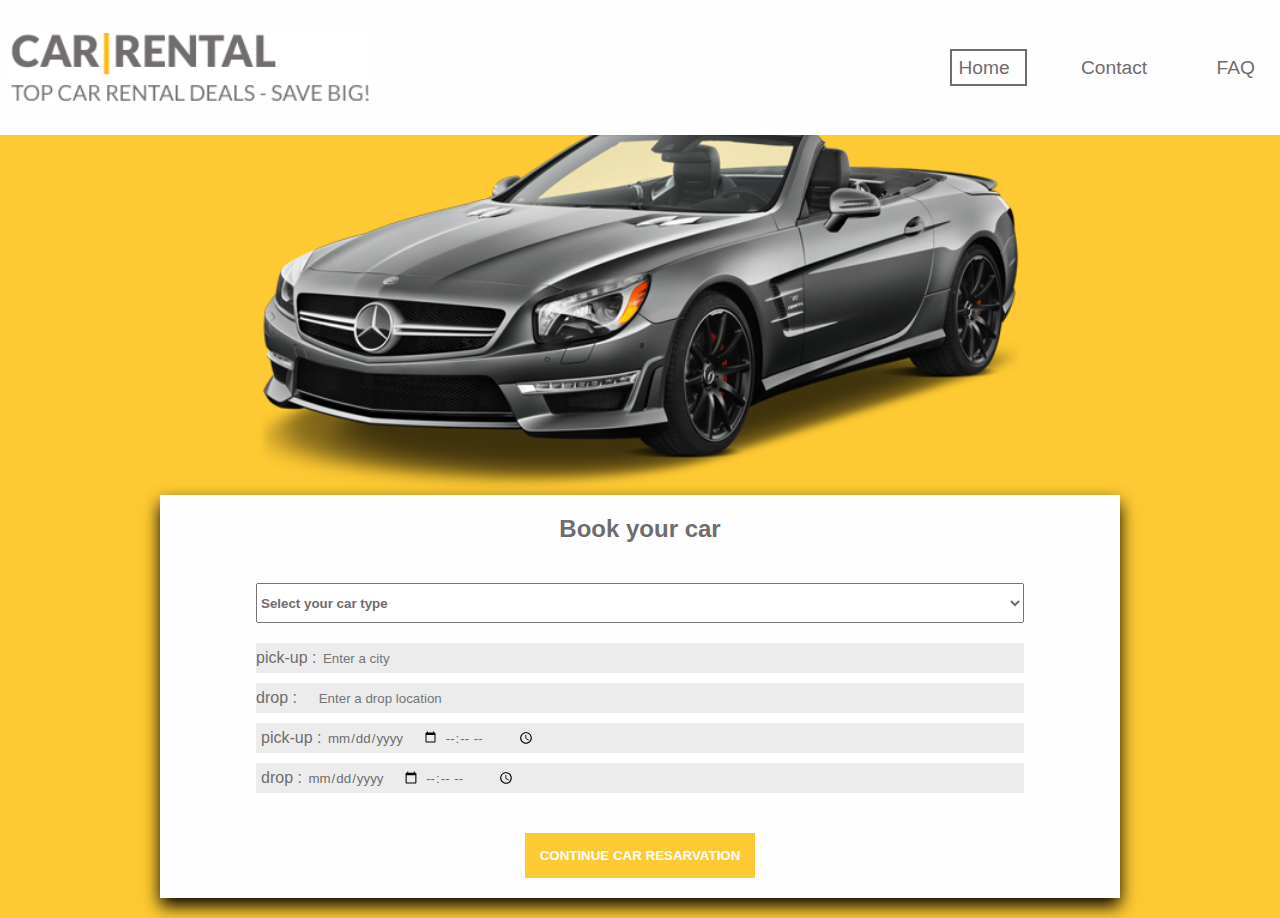
==== home.html @ 71b26224 "Add files via upload" ====
<!DOCTYPE html>
<html lang="en">
<head>
    <meta charset="UTF-8">
    <meta name="viewport" content="width=device-width, initial-scale=1.0">
    <link rel="stylesheet" href="home.css">
    <title>Car-Rental-System</title>
</head>
<body>
    <div id="home">
        <div id="navi-bar">
            <img src="logoFinal.gif" alt="" id="logo">
            <ul>
                <a href=""  class="navi-link , active">Home</a>
                <a href="" class="navi-link">Contact</a>
                <a href="" class="navi-link">FAQ</a>
            <ul>
        </div>
        <div id="main-content">
            <div id="image">
                <img id="img"src="Benz.png" alt="">
            </div>
            <div id="content">
                <form action="" name="book-car">
                    <h2>Book your car</h2>
                    <select name="cars" id="cars">
                        <option value="">Select your car type</option>
                        <option value="volvo">Volvo</option>
                        <option value="saab">Saab</option>
                        <option value="mercedes">Mercedes</option>
                        <option value="audi">Audi</option>
                    </select>
                    <div id="pick-up">
                        <label for="pick-up">pick-up :</label>
                        <input type="text" placeholder="Enter a city" name="pick-up">
                    </div>
                    <div id="drop">
                        <label for="drop">drop :</label>
                        <input type="text"  name="drop"placeholder="Enter a drop location">
                    </div>
                    <div class="pick-up-DT">
                        <label for="pick-up-DT">pick-up :</label>
                        <input type="date" name="pick-up-DT">
                        <input type="time" name="pick-up-DT">
                    </div>
                    <div class="pick-up-DT">
                        <label for="drop-DT">drop :</label>
                        <input type="date" name="drop-DT">
                        <input type="time" name="drop-DT">
                    </div>
                    <h4><button type="submit">CONTINUE CAR RESARVATION</button></h4>
                </form>
            </div>
        </div>
        
    </div>
    
</body>
</html>
---- home.css ----
*{
    margin: 0;
    box-sizing: border-box;
    font-family: 'Lucida Sans', 'Lucida Sans Regular', 'Lucida Grande', 'Lucida Sans Unicode', Geneva, Verdana, sans-serif;
    color: #706c6e;
    text-decoration: none;
}

.active{
    border: 2px solid #706c6e;
    
    padding:6px;
}

#home{
    display: flex;
    flex-direction: column;
}

#navi-bar{
    padding: 10px;
    background-color: #fffefe;
    height: 10vh;
    display: flex;
    flex-direction: row;
    position: fixed;        
    width: 100%;
    justify-content:space-between;
    align-items: center;
}

#logo{
    width: 20vh; 
}

.navi-link{
    padding-right: 15px;
    font-size:small;
}


#navi-bar a:hover{
    color: black;
}

#main-content{
    display: flex;
    flex-direction: column;
    width: 100%;
    background-color: #feca33;
}

#image{
    display: flex;
    width: auto;
    height: 100%;
    justify-content: center;
    align-items: center;
    
}

#img{
    margin-top: 90px;
    width: 80vw;
}

#content{
    display: flex;
    justify-content: center;
    align-items: center;
}

#content form{
    background-color: #fffefe;
    width: 80vw;
    height: auto;
    box-shadow: 0 8px 16px black;
    margin-bottom: 20px;
}

form h2{
    margin-top: 20px;
    text-align: center;
    margin-bottom: 40px;
}
form select{
    height: 40px;
    width: 80%;
    margin-left: 10%;
    font-weight: bold;
    margin-bottom: 20px;
}
#pick-up{
    
    margin-left: 10%;
    background-color: #ececec;
    height: 30px;
    width: 80%;
    margin-bottom: 10px;
}

#pick-up input{
    border: none;
    background: none;
    height: 30px; 
    width:70%;
    
    
}

#drop{
    
    margin-left: 10%;
    background-color: #ececec;
    height: 30px;
    width: 80%;
    margin-bottom: 10px;
}

#drop input{
    margin-left: 2%;
    border: none;
    background: none;
    height: 30px; 
    width:70%;
}
.pick-up-DT{
    padding: 5px;
    margin-left: 10%;
    background-color: #ececec;
    height: 30px;
    width: 80%;
    margin-bottom: 10px;
}
.pick-up-DT input{
    border: none;
    background: none;
}

form h4{
    margin-top: 40px;
    text-align: center;
    margin-bottom: 20px;
    
}

form button{
    padding: 15px;
    border: none;
    color: #fffefe;
    background-color: #feca33;
    font-weight: bold;
}

@media only screen and (min-width:1000px){
    #navi-bar{      
        height: 15vh;
    }
    #logo{
        width: 40vh; 
    }
    .navi-link{
        margin-left: 50px;
        font-size:larger;
    }
    #img{
        margin-top: 120px;
        width: 60vw;
    }
    #content form{
        background-color: #fffefe;
        width: 75vw;
        height: auto;
        box-shadow: 0 8px 16px black;
        margin-bottom: 20px;
    }
}
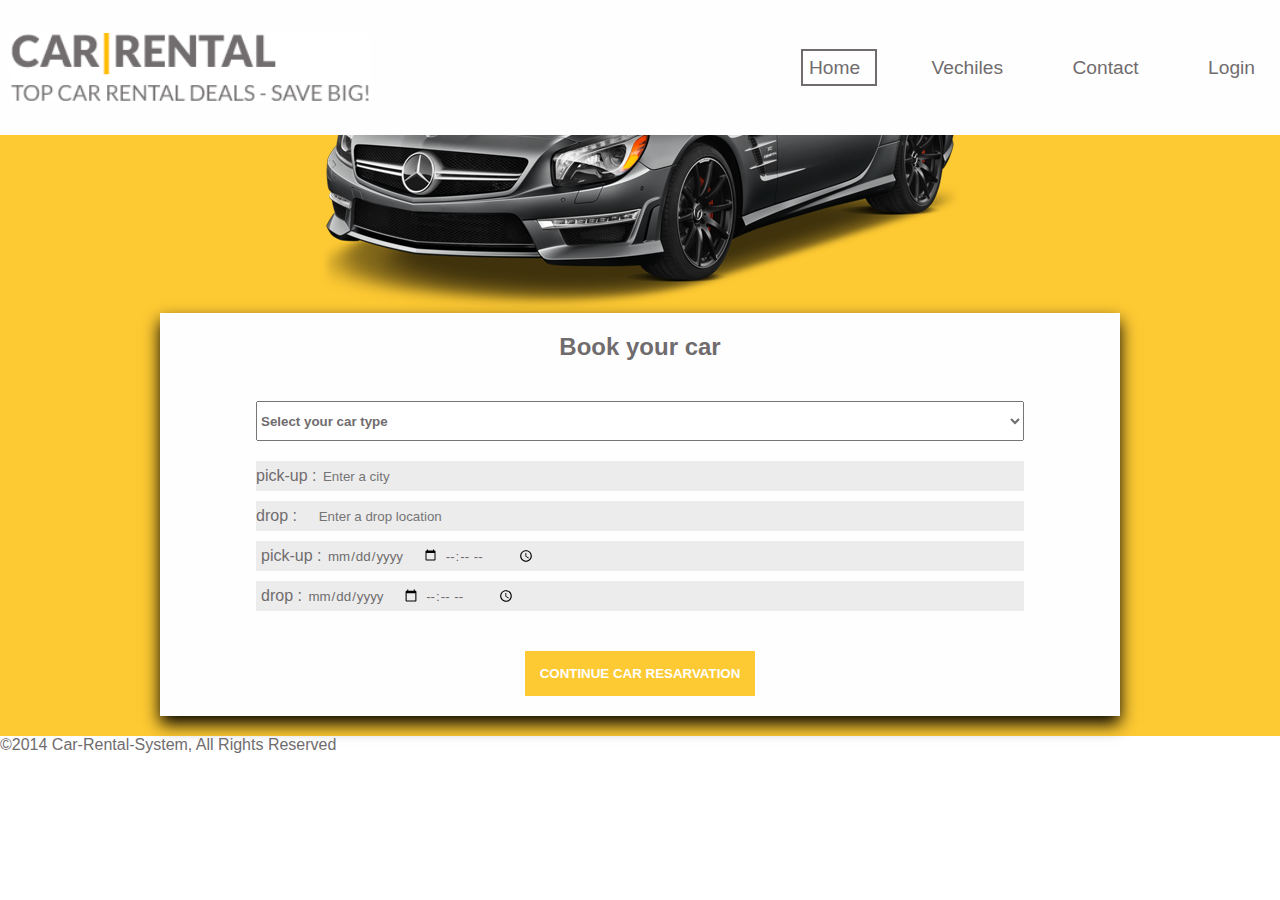
==== commit cead1b38: "Update home.html" ====
--- a/home.html
+++ b/home.html
@@ -12,13 +12,17 @@
             <img src="logoFinal.gif" alt="" id="logo">
             <ul>
                 <a href=""  class="navi-link , active">Home</a>
+                <a href="" class="navi-link">Vechiles</a>
                 <a href="" class="navi-link">Contact</a>
-                <a href="" class="navi-link">FAQ</a>
+                <a href="index.html"class="navi-link">Login</a>
+                
             <ul>
         </div>
         <div id="main-content">
             <div id="image">
-                <img id="img"src="Benz.png" alt="">
+                <img class="image fade"src="Benz.png" alt="">
+                <img class="image fade" id="image2" src="BMW.png" alt="" >
+
             </div>
             <div id="content">
                 <form action="" name="book-car">
@@ -26,7 +30,7 @@
                     <select name="cars" id="cars">
                         <option value="">Select your car type</option>
                         <option value="volvo">Volvo</option>
-                        <option value="saab">Saab</option>
+                        <option value="saab">BMW</option>
                         <option value="mercedes">Mercedes</option>
                         <option value="audi">Audi</option>
                     </select>
@@ -48,12 +52,32 @@
                         <input type="date" name="drop-DT">
                         <input type="time" name="drop-DT">
                     </div>
-                    <h4><button type="submit">CONTINUE CAR RESARVATION</button></h4>
+                    <h4><button type="submit" id="but">CONTINUE CAR RESARVATION</button></h4>
                 </form>
             </div>
         </div>
+        <div id="footer">
+                <p id="rights">©2014 Car-Rental-System, All Rights Reserved</p>
+        </div>
         
     </div>
+    <script>
+        let index = 0;
+        displayImages();
+        function displayImages() {
+        let i;
+        const images = document.getElementsByClassName("image");
+        for (i = 0; i < images.length; i++) {
+            images[i].style.display = "none";
+        }
+        index++;
+        if (index > images.length) {
+            index = 1;
+        }
+        images[index-1].style.display = "block";
+        setTimeout(displayImages, 3000); 
+        }
+    </script>
     
 </body>
-</html>+</html>
--- a/home.css
+++ b/home.css
@@ -30,7 +30,7 @@
 }
 
 #logo{
-    width: 20vh; 
+    width: 15vh; 
 }
 
 .navi-link{
@@ -174,4 +174,4 @@
         box-shadow: 0 8px 16px black;
         margin-bottom: 20px;
     }
-}+}
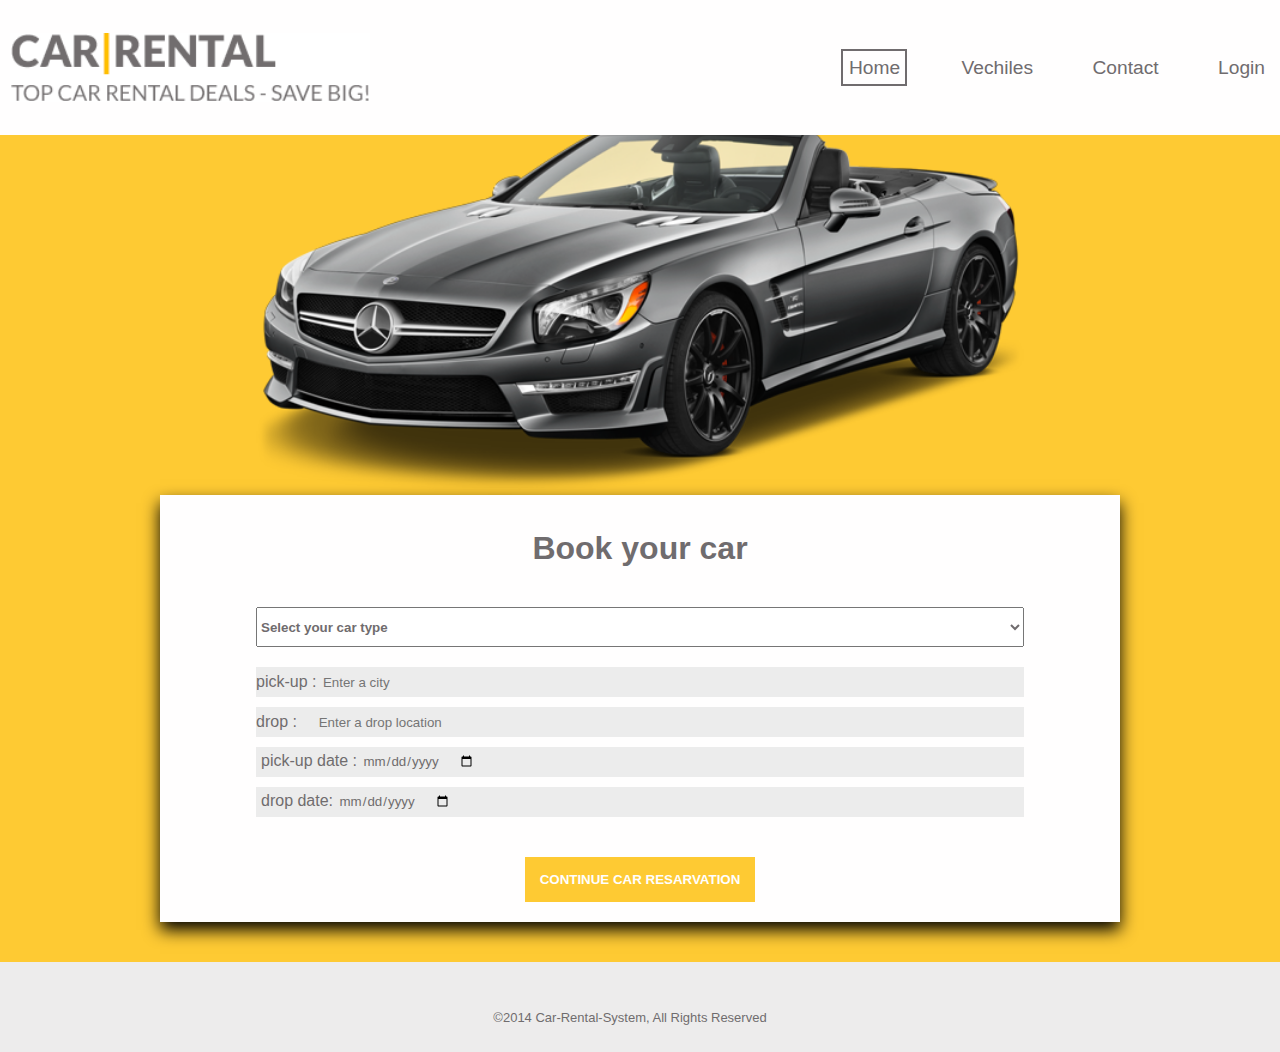
==== commit db670dec: "Update home.html" ====
--- a/home.html
+++ b/home.html
@@ -43,14 +43,12 @@
                         <input type="text"  name="drop"placeholder="Enter a drop location">
                     </div>
                     <div class="pick-up-DT">
-                        <label for="pick-up-DT">pick-up :</label>
+                        <label for="pick-up-DT">pick-up date :</label>
                         <input type="date" name="pick-up-DT">
-                        <input type="time" name="pick-up-DT">
                     </div>
                     <div class="pick-up-DT">
-                        <label for="drop-DT">drop :</label>
+                        <label for="drop-DT">drop date:</label>
                         <input type="date" name="drop-DT">
-                        <input type="time" name="drop-DT">
                     </div>
                     <h4><button type="submit" id="but">CONTINUE CAR RESARVATION</button></h4>
                 </form>
--- a/home.css
+++ b/home.css
@@ -8,7 +8,6 @@
 
 .active{
     border: 2px solid #706c6e;
-    
     padding:6px;
 }
 
@@ -34,7 +33,7 @@
 }
 
 .navi-link{
-    padding-right: 15px;
+    padding-right: 5px;
     font-size:small;
 }
 
@@ -59,10 +58,15 @@
     
 }
 
-#img{
+.image{
     margin-top: 90px;
     width: 80vw;
 }
+
+
+
+
+  
 
 #content{
     display: flex;
@@ -144,14 +148,35 @@
     
 }
 
-form button{
+#but{
     padding: 15px;
     border: none;
     color: #fffefe;
     background-color: #feca33;
     font-weight: bold;
-}
-
+    box-shadow: 3px solid gray;
+}
+
+#but:hover{
+    color: black;
+}
+
+#footer{
+    display: flex;
+    width: 100%;
+    height: 10vh;
+    background-color: #EDECEC;
+    justify-content: center;
+    align-items:center;
+    font-size: small;
+    font-weight: bold;
+}
+
+#footer p{
+    margin-left: -20px;
+    margin-top: 20px;
+    font-weight: normal;
+}
 @media only screen and (min-width:1000px){
     #navi-bar{      
         height: 15vh;
@@ -163,15 +188,19 @@
         margin-left: 50px;
         font-size:larger;
     }
-    #img{
+    .image{
         margin-top: 120px;
         width: 60vw;
+    }
+    form h2{
+        margin-top: 35px;
+        font-size:xx-large;
     }
     #content form{
         background-color: #fffefe;
         width: 75vw;
         height: auto;
         box-shadow: 0 8px 16px black;
-        margin-bottom: 20px;
-    }
-}
+        margin-bottom: 40px;
+    }
+}
